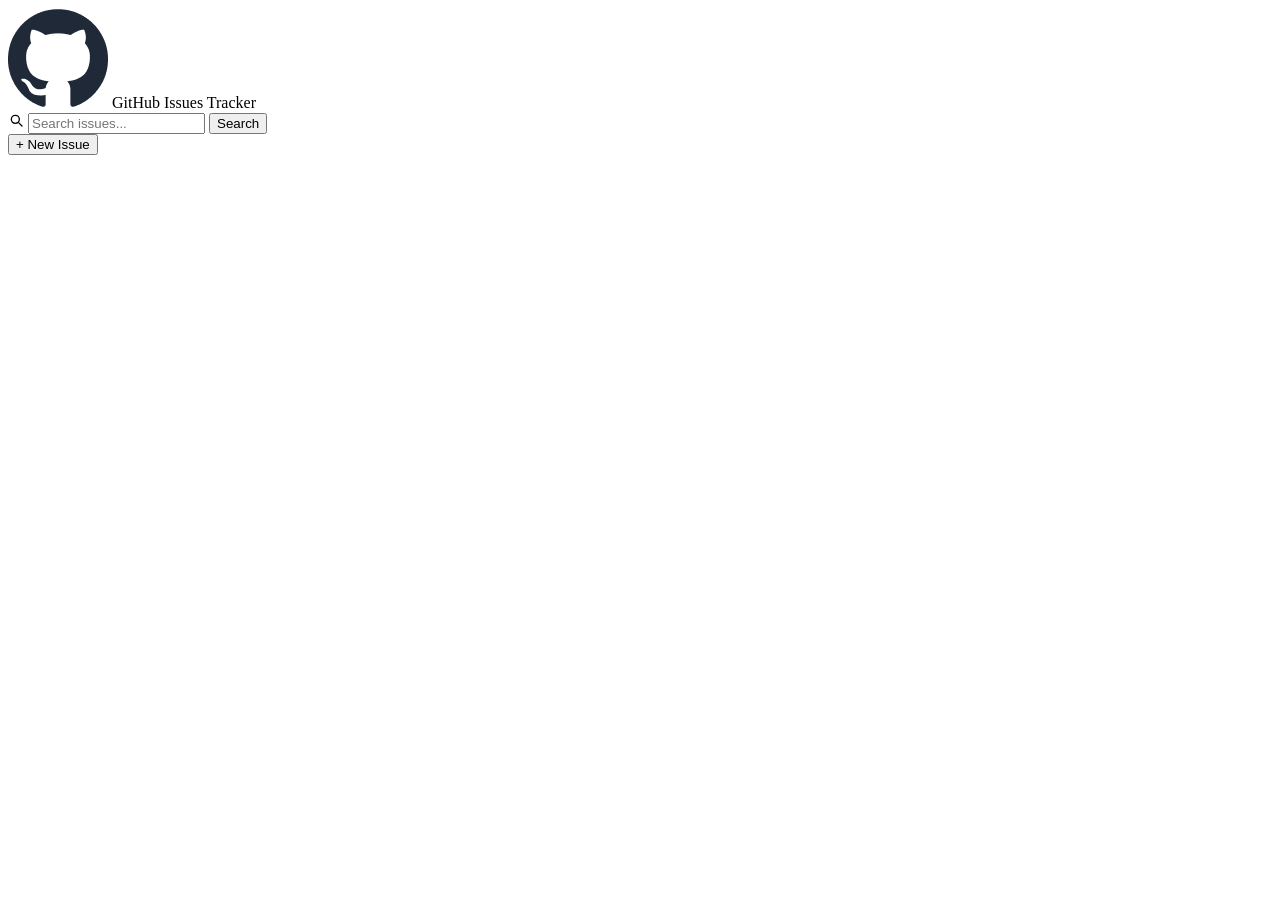
==== main.html @ cb13a3e1 "Add navbar in main.html" ====
<!DOCTYPE html>
<html lang="en">
<head>
  <meta charset="UTF-8" />
  <meta name="viewport" content="width=device-width, initial-scale=1.0"/>
  <title>GitHub Issues Tracker</title>
  <link rel="stylesheet" href="style.css" />
</head>
<body class="main-body">

  <!-- Navbar -->
  <nav class="navbar">
    <div class="navbar-left">
      <img src="./assets/github-logo.png" alt="Logo" class="nav-logo" />
      <span class="nav-title">GitHub Issues Tracker</span>
    </div>
    <div class="navbar-right">
      <div class="search-box">
        <svg xmlns="http://www.w3.org/2000/svg" width="16" height="16" fill="none" viewBox="0 0 24 24" stroke="currentColor"><path stroke-linecap="round" stroke-linejoin="round" stroke-width="2" d="M21 21l-4.35-4.35M17 11A6 6 0 1 1 5 11a6 6 0 0 1 12 0z"/></svg>
        <input type="text" id="searchInput" placeholder="Search issues..." />
        <button onclick="handleSearch()">Search</button>
      </div>
      <button class="btn-new-issue">+ New Issue</button>
    </div>
  </nav>

  
</body>
</html>
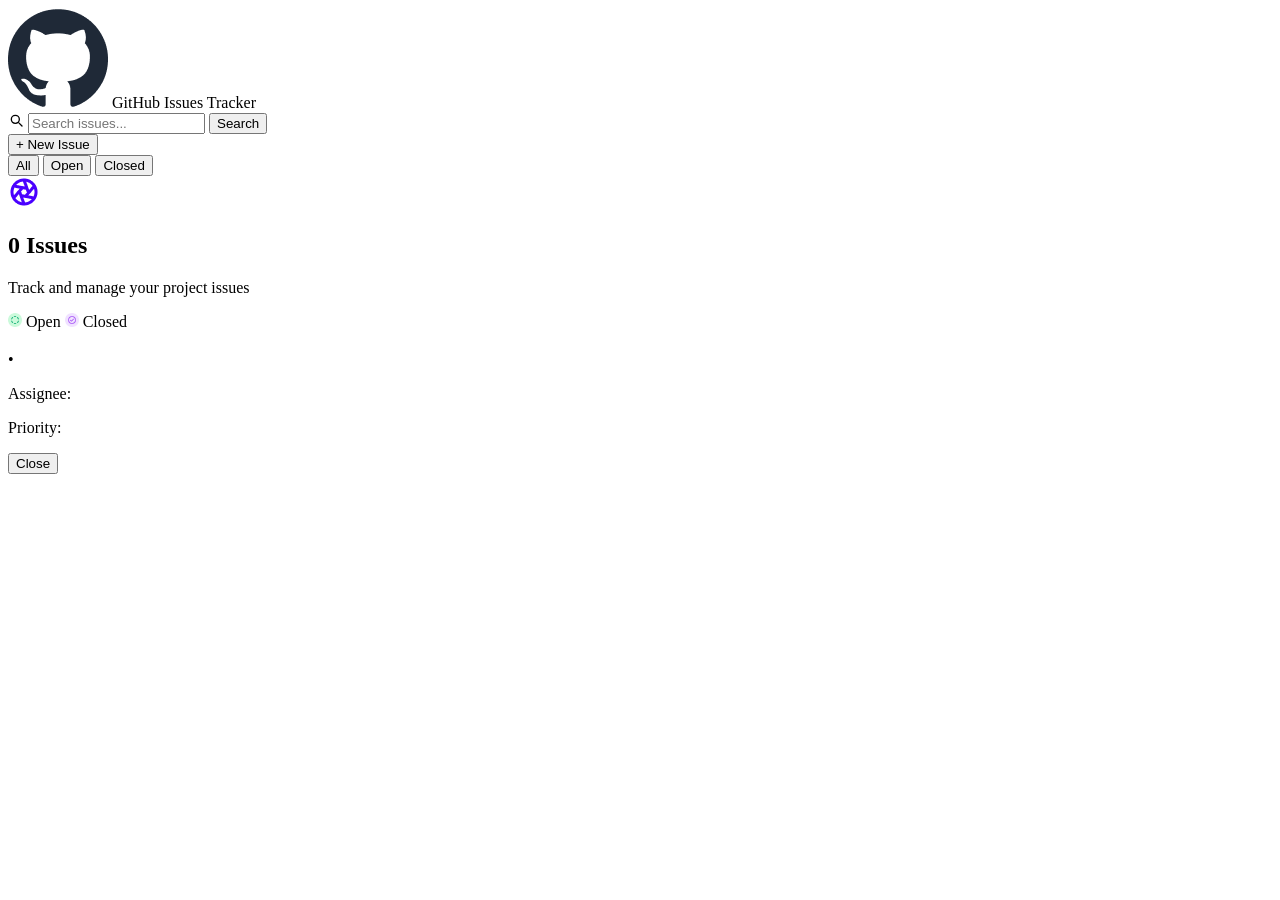
==== commit 3ad1441c: "Add container in main.html file" ====
--- a/main.html
+++ b/main.html
@@ -23,7 +23,79 @@
       <button class="btn-new-issue">+ New Issue</button>
     </div>
   </nav>
+  <!-- Main Container -->
+  <div class="container">
 
-  
+    <!-- Tabs -->
+    <div class="tabs-wrapper">
+      <div class="tabs">
+        <button class="tab-btn active" id="tab-all" onclick="filterIssues('all')">All</button>
+        <button class="tab-btn" id="tab-open" onclick="filterIssues('open')">Open</button>
+        <button class="tab-btn" id="tab-closed" onclick="filterIssues('closed')">Closed</button>
+      </div>
+    </div>
+
+    <!-- Issue Count Section -->
+    <div class="issues-header">
+      <div class="issues-header-left">
+        <img src="./assets/Aperture.png" alt="icon" class="header-icon" />
+        <div>
+          <h2 class="issue-count" id="issueCount">0 Issues</h2>
+          <p class="issue-subtext">Track and manage your project issues</p>
+        </div>
+      </div>
+      <div class="issues-header-right">
+        <span class="status-badge open">
+          <img src="./assets/Open-Status.png" alt="open" width="14"/> Open
+        </span>
+        <span class="status-badge closed">
+          <img src="./assets/Closed-Status.png" alt="closed" width="14"/> Closed
+        </span>
+      </div>
+    </div>
+
+
+    <!-- Loading Spinner -->
+    <div class="spinner-wrapper" id="spinner">
+      <div class="spinner"></div>
+    </div>
+
+    <!-- Issues Grid -->
+    <div class="issues-grid" id="issuesGrid"></div>
+
+  </div>
+
+  <!-- Modal -->
+  <div class="modal-overlay" id="modalOverlay" onclick="closeModal()">
+    <div class="modal-card" onclick="event.stopPropagation()">
+      <div class="modal-header">
+        <h2 class="modal-title" id="modalTitle"></h2>
+        <div class="modal-title-row">
+          <span class="modal-status-badge" id="modalStatus"></span>
+          <span class="modal-dot">•</span>
+          <span class="modal-meta" id="modalOpened"></span>
+        </div>
+        <div class="modal-labels" id="modalLabels"></div>
+      </div>
+      <div class="modal-body">
+        <p class="modal-description" id="modalDescription"></p>
+        <div class="modal-info-row">
+          <div>
+            <p class="modal-info-label">Assignee:</p>
+            <p class="modal-info-value" id="modalAssignee"></p>
+          </div>
+          <div>
+            <p class="modal-info-label">Priority:</p>
+            <p class="modal-info-value" id="modalPriority"></p>
+          </div>
+        </div>
+      </div>
+      <div class="modal-footer">
+        <button class="btn-close-modal" onclick="closeModal()">Close</button>
+      </div>
+    </div>
+  </div>
+
+
 </body>
 </html>
